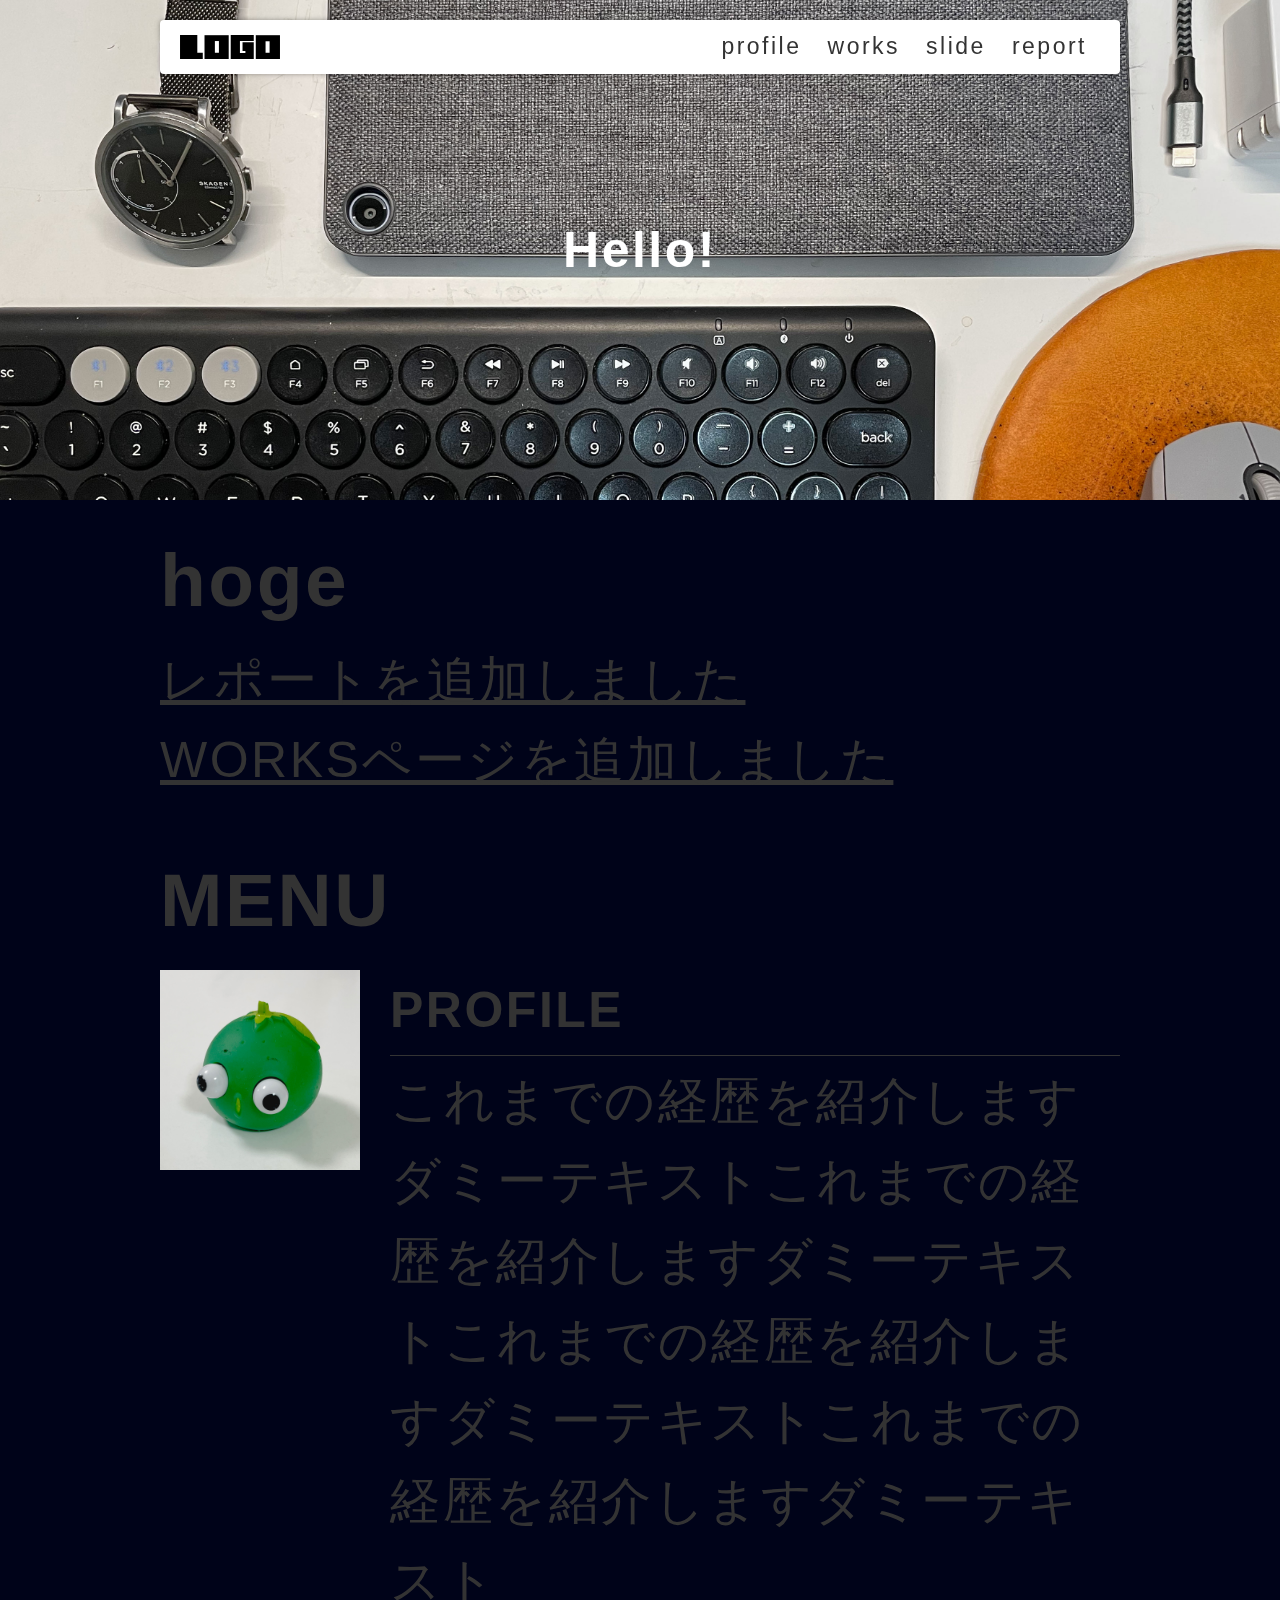
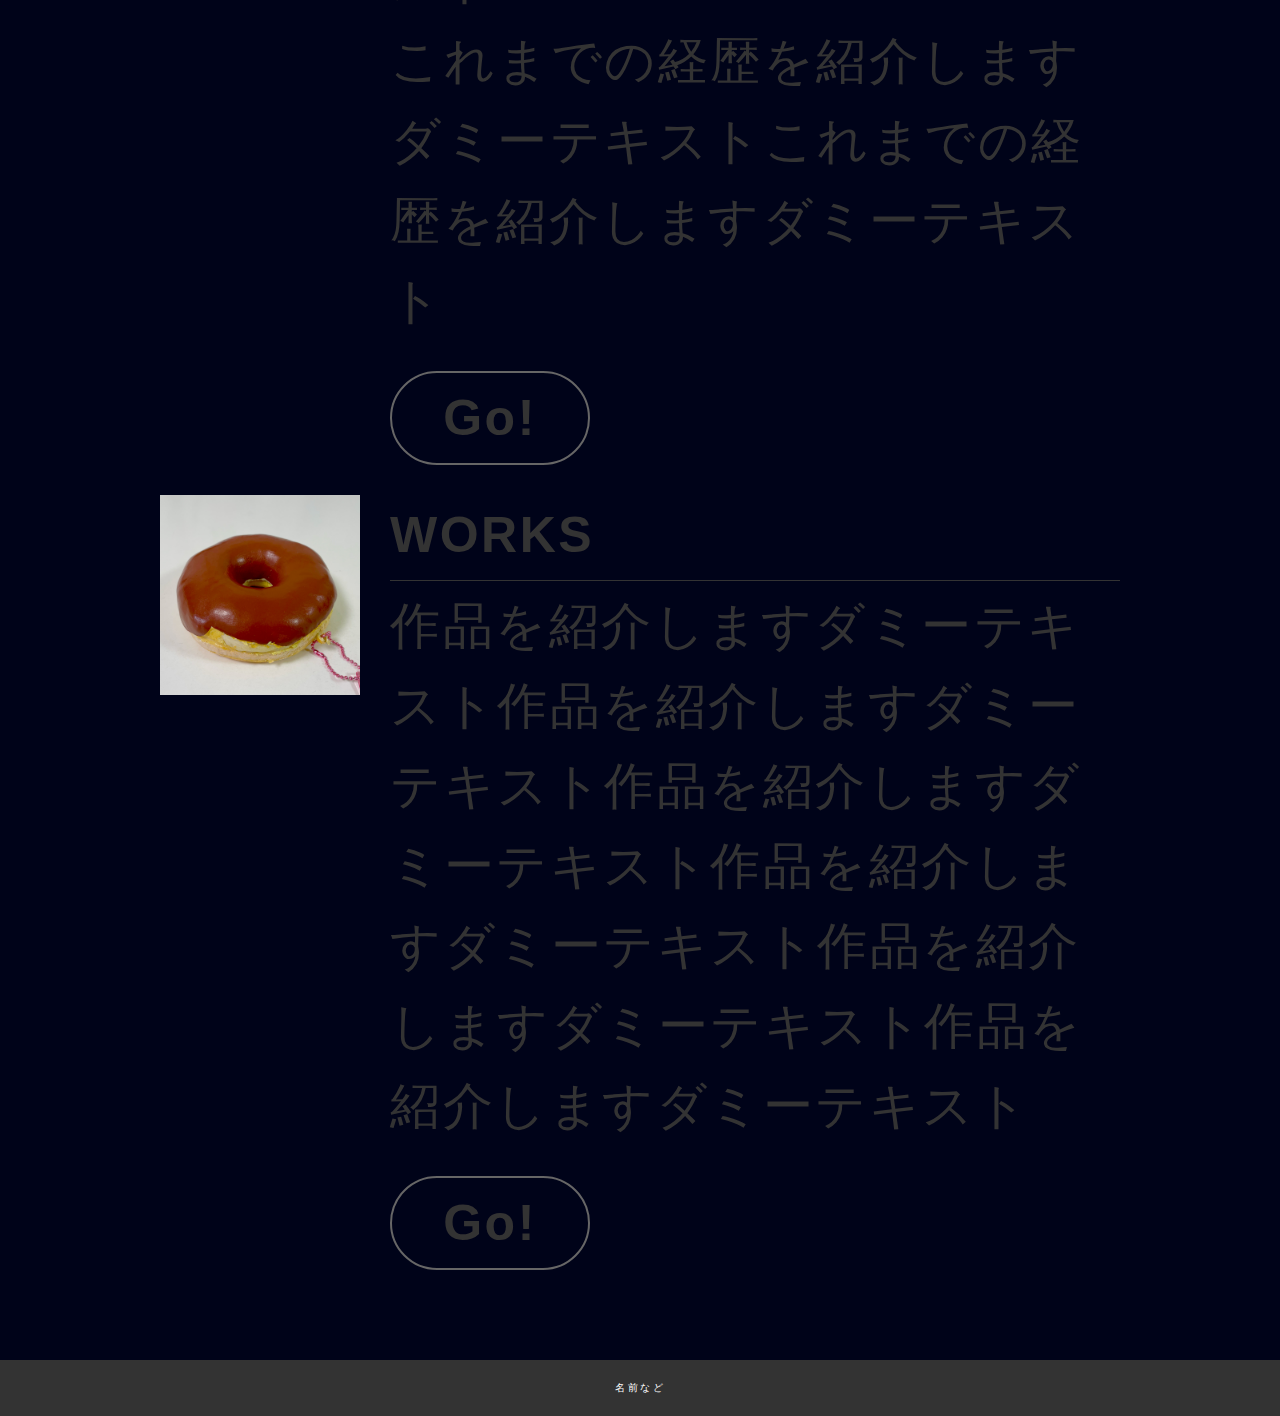
==== index.html @ b938093a "change" ====
<!DOCTYPE html>
<html lang="ja">
  <head>
    <meta charset="UTF-8" />
    <meta http-equiv="X-UA-Compatible" content="IE=edge" />
    <meta name="viewport" content="width=device-width, initial-scale=1.0" />
    <link rel="stylesheet" href="./css/style.css" />

    <!-- cdnからjquery読み込み -->
    <script
      src="https://code.jquery.com/jquery-3.6.0.js"
      integrity="sha256-H+K7U5CnXl1h5ywQfKtSj8PCmoN9aaq30gDh27Xc0jk="
      crossorigin="anonymous"
    ></script>
    
    <script src="./js/main.js"></script>
    <title>aiueo</title>
  </head>
  <body>
    <header>
      <div class="inner">
        <div id="menu_btn"></div>
        <p id="header_logo">
          <a href="./index.html"><img src="./images/logo.svg" alt="" /></a>
        </p>
        <ul id="global_menu">
          <li><a href="./profile.html">profile</a></li>
          <li><a href="./works.html">works</a></li>
          <li><a href="./slide.html">slide</a></li>
          <li><a href="./report.html">report</a></li>
        </ul>
      </div>
    </header>

    <div class="top_eye_catch">Hello!</div>

    <div class="contents">
      <section class="sec">
        <h2>hoge</h2>
        <ul>
          <li><a href="./report.html">レポートを追加しました</a></li>
          <li><a href="./works.html">WORKSページを追加しました</a></li>
        </ul>
      </section>

      <section class="sec">
        <h2>MENU</h2>
        <div class="link_menu">
          <div class="each_link">
            <div class="link_pic">
              <img src="./images/toy01.jpg" />
            </div>
            <div class="link_txt">
              <p class="link_title">PROFILE</p>
              <div>
                これまでの経歴を紹介しますダミーテキストこれまでの経歴を紹介しますダミーテキストこれまでの経歴を紹介しますダミーテキストこれまでの経歴を紹介しますダミーテキスト<br />
                これまでの経歴を紹介しますダミーテキストこれまでの経歴を紹介しますダミーテキスト
              </div>
              <a class="link_btn" href="./profile.html">Go!</a>
            </div>
          </div>

          <div class="each_link">
            <div class="link_pic">
              <img src="./images/toy02.jpg" />
            </div>
            <div class="link_txt">
              <p class="link_title">WORKS</p>
              <div>
                作品を紹介しますダミーテキスト作品を紹介しますダミーテキスト作品を紹介しますダミーテキスト作品を紹介しますダミーテキスト作品を紹介しますダミーテキスト作品を紹介しますダミーテキスト
              </div>
              <a class="link_btn" href="./works.html">Go!</a>
            </div>
          </div>
        </div>
      </section>
    </div>

    <footer>名前など</footer>
  </body>
</html>
---- css/style.css ----
@charset "UTF-8";
/*======================================================
基本 全体の設定
======================================================*/
* {
  box-sizing: border-box;
  margin: 0;
  padding: 0;
}

html,
body {
  height: 100%;
  font-feature-settings: "palt";
  background-color: rgb(0, 3, 25);
  position: relative;
}

body {
  font-size: 50px;
  line-height: 1.6;
  font-family: "游ゴシック体", YuGothic, "游ゴシック", "Yu Gothic", "ヒラギノ角ゴ ProN W3", "Hiragino Kaku Gothic ProN", "メイリオ", Meiryo, sans-serif;
  color: #333333;
  letter-spacing: 0.05em;
}

a {
  color: inherit;
  transition: 0.3s all;/* 値が変わった場合、0.3秒かけて変化する */
}

/* a:hoverはマウスオーバーしたときのセレクタ */
a:hover {
  opacity: 0.7;
}

/* 画像は親要素からはみ出さないように最大幅を100%に */
img {
  max-width: 100%;
  height: auto;
}

/* リストの先頭に・がつかないように */
li {
  list-style: none;
}

@media (min-width: 901px) {
  .sp_only {
    display: none !important;
  }
}

@media (max-width: 900px) {
  .pc_only {
    display: none !important;
  }
}




/*======================================================
header
======================================================*/
header {
  position: fixed;/* position: fixedにするとスクロールしても同じ位置に表示される */
  z-index: 2; /* z-indexはレイヤーの前後関係。数字が大きくなるほど手前 */
  max-width: 1000px;/* max-widthは最大幅 ウィンドウが小さくなればそれに合わせてせまくなる */
  top: 0;
  left: 0;
  right: 0;
  margin: auto;
}

header a {
  display: block;
  text-decoration: none;/* a要素にもともと付く下線をなしに */
}

header .inner {
  background-color: #fff;
  position: relative;
  display: flex;
  justify-content: space-between;
  padding: 15px 20px;
  box-shadow: 0px 0px 5px rgba(0, 0, 0, 0.35);
  border-radius: 4px;
  margin: 20px;
}

/* ロゴ */
#header_logo img {
  display: block;
  width: 100px;
}

/* メニュー */
#global_menu {
  display: flex;
  font-size: 23px;
  position: relative;
}



#global_menu a {
  padding: 0px 13px;
  line-height: 1;
  position: relative;
}

#global_menu li {
  position: relative;
}

#global_menu li.current::before {
  content: "";
  bottom: 2px;
  position: absolute;
  width: 100%;
  height: 10px;
  background-color: #ccc;
}

#menu_btn{
  position: absolute;
  width: 40px;
  height: 40px;
  border-radius: 20px;
  right: 10px;
  top: 7px;
  background-color: #ccc;
  z-index: 30;
  cursor: pointer;
  display: none;
}

/* レスポンシブ */
@media (max-width: 900px) {
  header .inner {
    flex-direction: column;
  }

  #global_menu {
    flex-direction: column;
    display: none;
  }

  .open_menu #global_menu {
    display: flex;
  }

  #global_menu li a{
    padding: 10px 0;
    text-align: center;
  }

  #menu_btn{
    display: block;
  }
}

/*======================================================
footer
======================================================*/
footer {
  background-color: #333;
  color: #fff;
  text-align: center;
  padding: 20px;
  font-size: 10px;
}


/*======================================================
コンテンツ共通
======================================================*/

body.contents_page {/* classにcontents_pageが指定されているbodyタグ */
  padding-top: 100px;
}

.sec{
  margin-bottom: 40px;
}

.contents {
  max-width: 1000px;
  min-height: 600px;
  padding: 20px;
  margin: auto;
}

/* =================================================
トップページ
================================================= */
.top_eye_catch {
  height: 500px;
  color: #fff;
  font-weight: bold;
  background-image: url(../images/top.jpg);/* 背景画像 */
  background-size: cover;/* 背景画像のサイズ 要素いっぱいに表示 */
  background-position: center center;/* 背景画像の位置 */
  background-attachment: fixed;/* スクロールしたときの背景画像の位置 固定 */
  
  /* 上下左右中央テクニック https://ics.media/entry/17522/ */
  display: flex;
  align-items: center;
  justify-content: center;
}

.link_menu{
  padding-top: 10px;
}

.each_link{
  display: flex;
}

.each_link .link_pic{
  width: 200px;
}

.each_link .link_txt{
  margin-left: 30px;
  flex: 1;
}

.each_link .link_title{
  font-weight: bold;
  padding-bottom: 5px;
  margin-bottom: 5px;
  border-bottom: 1px solid #333;
}

a.link_btn{
  text-decoration: none;
  font-weight: bold;
  display: block;
  margin: 30px 0;
  border: 2px solid #666;
  padding: 5px;
  text-align: center;
  border-radius: 50px;
  width: 200px;
}

a.link_btn:hover{/* classがlink_btnのaタグのマウスオーバー時 */
  opacity: 1;/* 半透明にならないように上書き */
  border-radius: 0;
  color: #fff;
  background-color: #333;
}

/* =================================================
worksページ
================================================= */

.thumb_list {
  display: flex;
  flex-wrap: wrap;
  margin: 0 -10px;
}

.thumb_list li {
  width: 25%;
  padding: 10px;
}

@media (max-width: 900px) {
  .thumb_list li {
    width: 50%;
  }
}

@media (max-width: 500px) {
  .thumb_list li {
    width: 100%;
  }
}

.thumb_list li a {
  display: block;
  height: 120px;
  border: 1px solid #ccc;
  opacity: 1;
  overflow: hidden;/* はみ出た部分は隠す */
}

.thumb_list li a img {
  display: block;
  width: 100%;
  height: 100%;
  object-fit: cover;
  object-position: center center;
  
  transition: 0.4s all;
}

/* マウスオーバー時、中の画像が1.3倍になって10度傾く */
.thumb_list li a:hover img{
  transform: scale(1.3) rotate(10deg);
}

/*======================================================
reportページ
======================================================*/

.report_eye_catch {
  height: 300px;
  background-image: url(../images/report.jpg);
  background-size: cover;
  background-position: center center;
  display: flex;
  align-items: center;
  justify-content: center;
  color: #fff;
  font-weight: bold;
}

.report {
  border: 1px solid #ccc;
  padding: 40px;
}

.report .outline {
  margin-bottom: 40px;
  display: flex;
}

@media (max-width: 900px) {
  .report .outline {
    display: block;
  }
}

.report .outline .pic {
  width: 45%;
  border: 3px solid #999;
}

.report .outline .txt {
  flex: 1;
  padding-left: 20px;
}

.report h1 {
  margin-bottom: 20px;
  padding-left: 10px;
  border-left: 5px solid #ff9a02;
}

.ex_link {
  display: inline-block;
  position: relative;
  padding: 4px;
  padding-left: 26px;
}

.ex_link::before {
  box-sizing: border-box;
  content: "";
  display: block;
  width: 20px;
  height: 14px;
  border: 3px solid #666;
  border-radius: 3px;
  position: absolute;
  left: 0;
  top: 0;
  bottom: 0;
  margin: auto;
}

/* =================================================
profileページ
================================================= */
.profile_container{
  writing-mode: vertical-rl;
  width: 100%;
  height: 300px;
  overflow: auto;
}

.profile_container h3{
  margin-right: 30px;
}



/*======================================================
汎用
======================================================*/
.mb_m {
  margin-bottom: 20px;
}
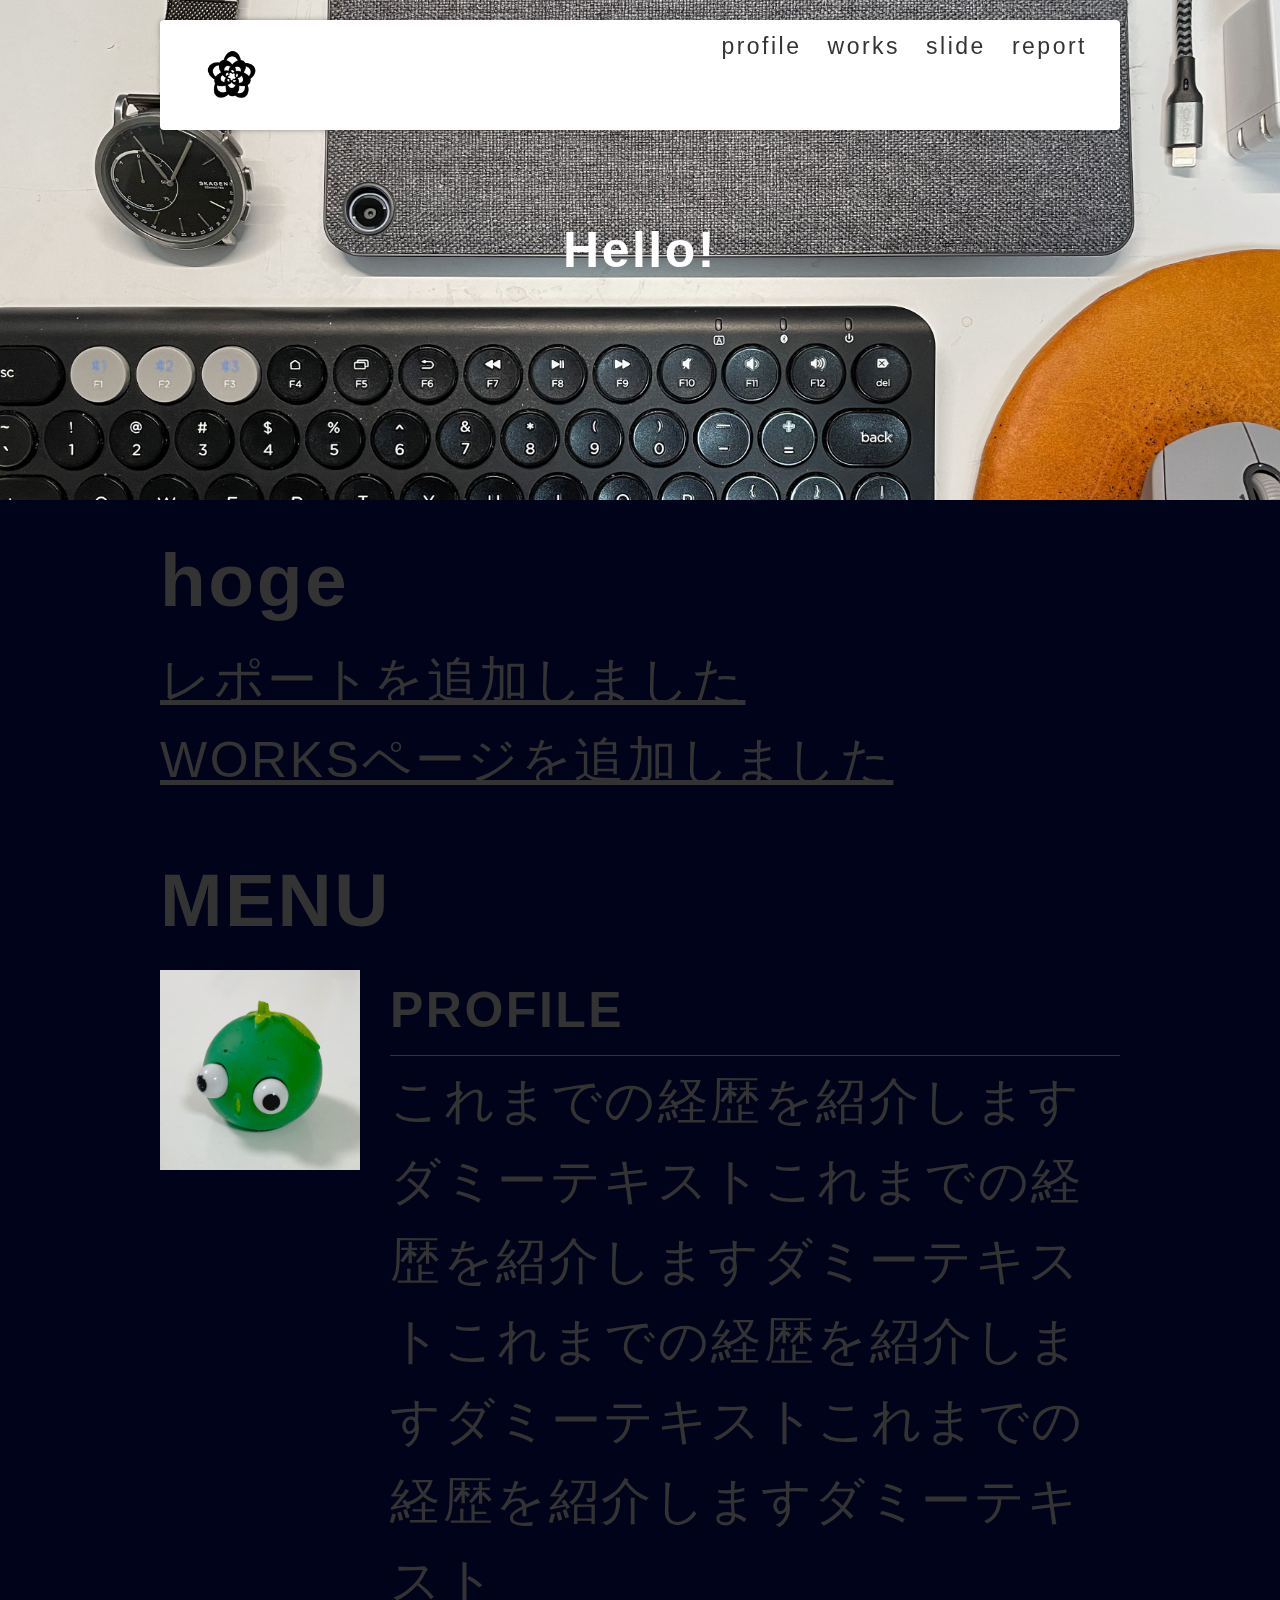
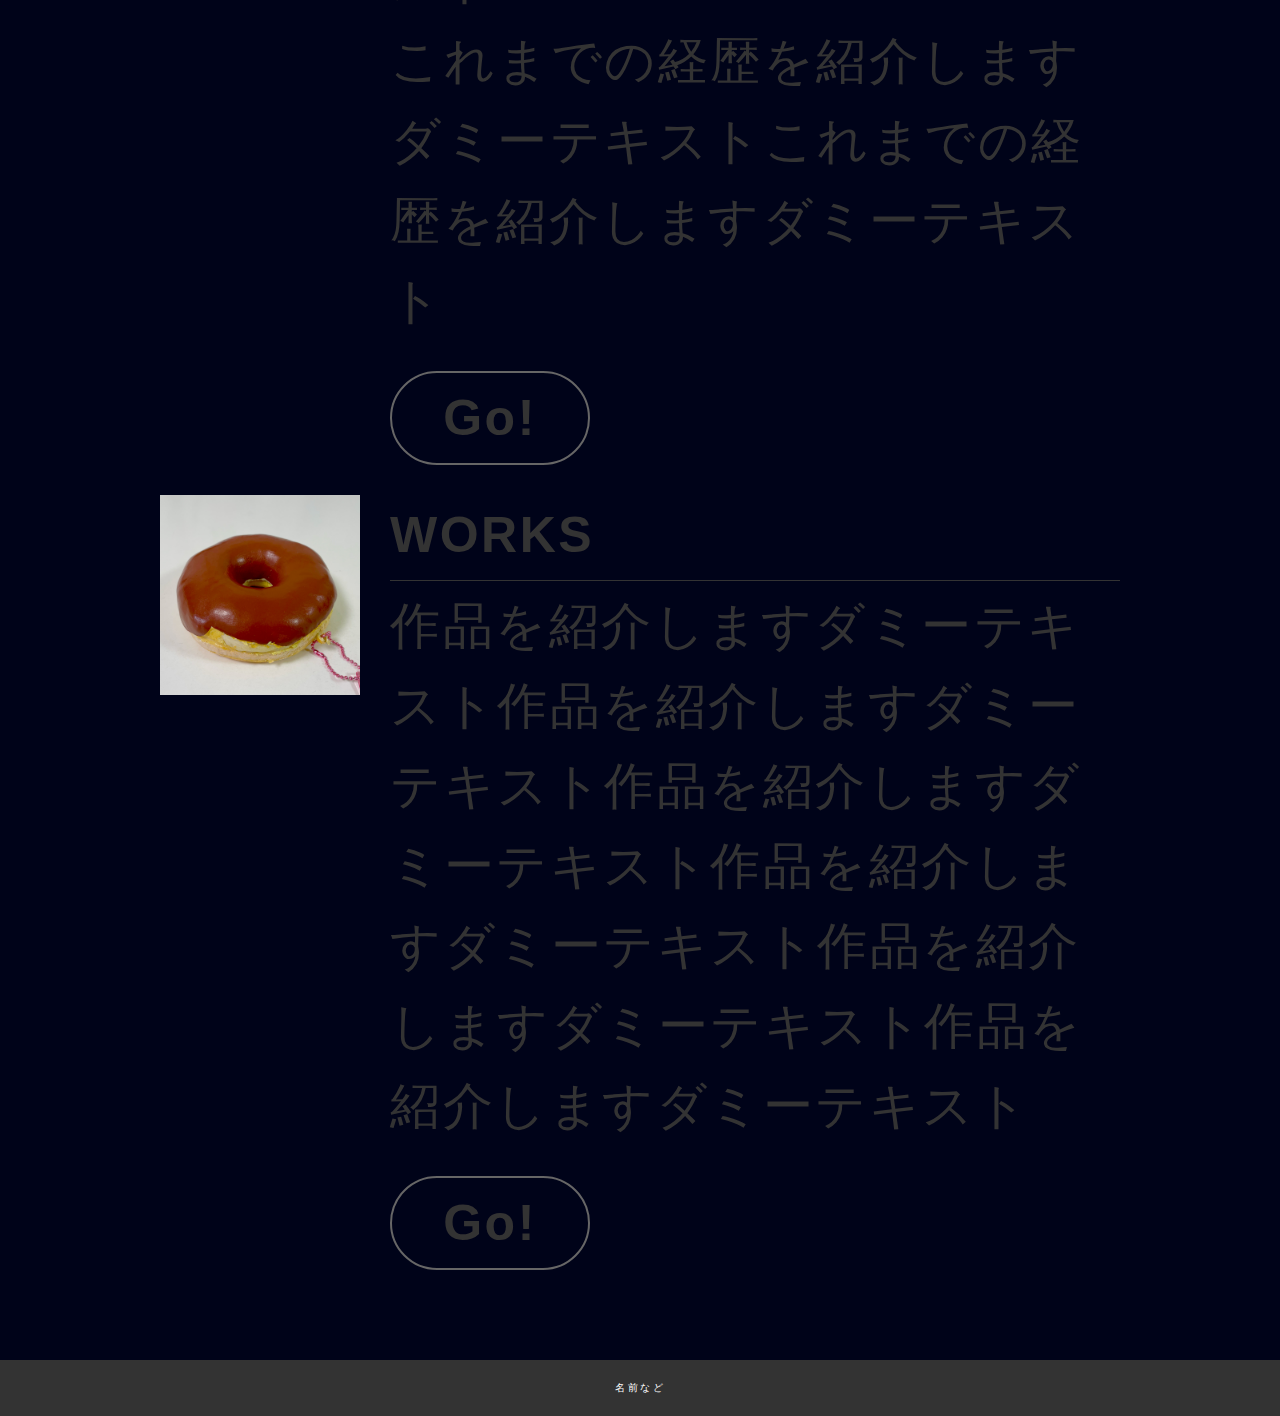
==== commit 357d9578: "change" ====
--- a/index.html
+++ b/index.html
@@ -14,14 +14,15 @@
     ></script>
     
     <script src="./js/main.js"></script>
-    <title>aiueo</title>
+    <title>トップページ
+    </title>
   </head>
   <body>
     <header>
       <div class="inner">
         <div id="menu_btn"></div>
         <p id="header_logo">
-          <a href="./index.html"><img src="./images/logo.svg" alt="" /></a>
+          <a href="./index.html"><img src="images/logo2.gif" alt="" /></a>
         </p>
         <ul id="global_menu">
           <li><a href="./profile.html">profile</a></li>
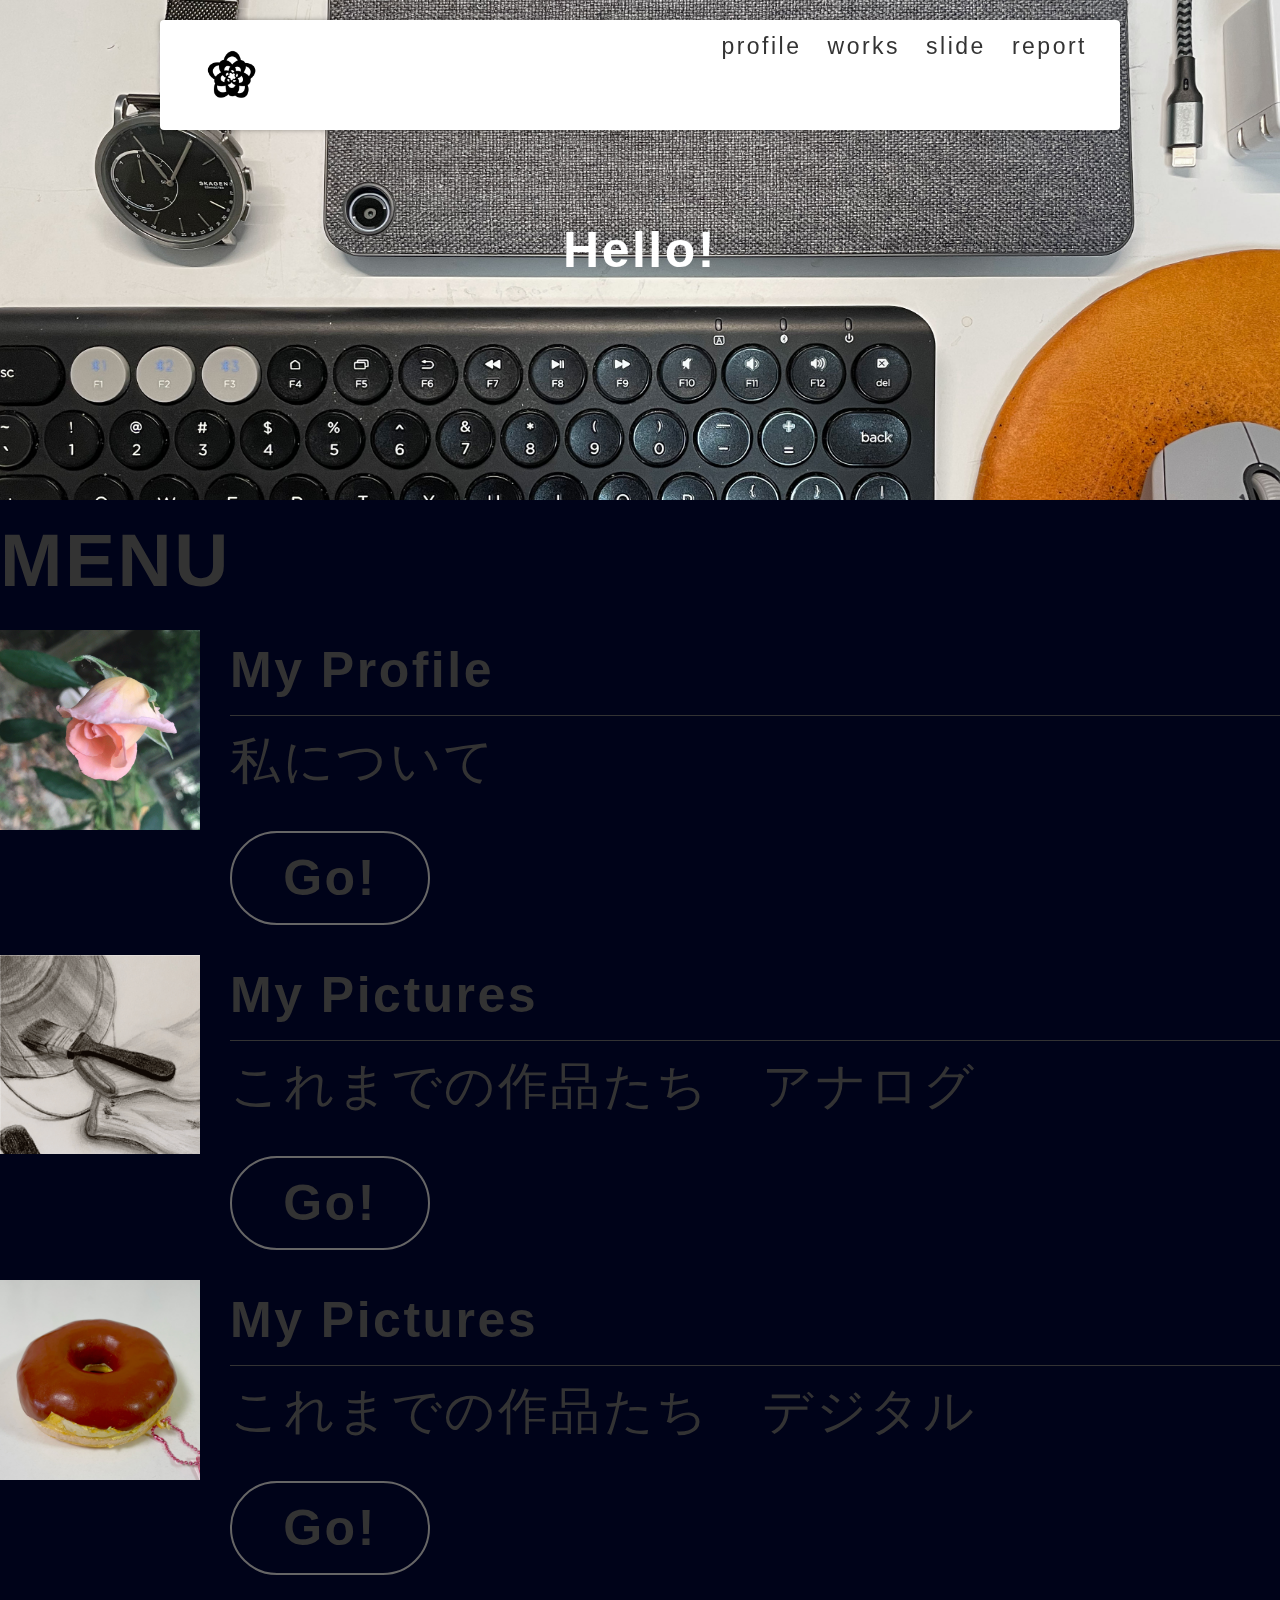
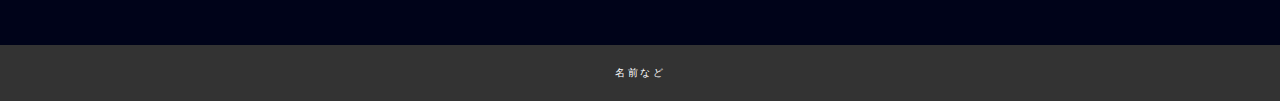
==== commit c033f547: "change" ====
--- a/index.html
+++ b/index.html
@@ -35,27 +35,19 @@
 
     <div class="top_eye_catch">Hello!</div>
 
-    <div class="contents">
-      <section class="sec">
-        <h2>hoge</h2>
-        <ul>
-          <li><a href="./report.html">レポートを追加しました</a></li>
-          <li><a href="./works.html">WORKSページを追加しました</a></li>
-        </ul>
-      </section>
-
+  
       <section class="sec">
         <h2>MENU</h2>
         <div class="link_menu">
           <div class="each_link">
             <div class="link_pic">
-              <img src="./images/toy01.jpg" />
+              <img src="./images/hana.gif" />
             </div>
             <div class="link_txt">
-              <p class="link_title">PROFILE</p>
+              <p class="link_title">My Profile</p>
               <div>
-                これまでの経歴を紹介しますダミーテキストこれまでの経歴を紹介しますダミーテキストこれまでの経歴を紹介しますダミーテキストこれまでの経歴を紹介しますダミーテキスト<br />
-                これまでの経歴を紹介しますダミーテキストこれまでの経歴を紹介しますダミーテキスト
+                私について<br />
+
               </div>
               <a class="link_btn" href="./profile.html">Go!</a>
             </div>
@@ -63,17 +55,30 @@
 
           <div class="each_link">
             <div class="link_pic">
-              <img src="./images/toy02.jpg" />
+              <img src="./images/my-picture2icon.gif" />
             </div>
             <div class="link_txt">
-              <p class="link_title">WORKS</p>
+              <p class="link_title">My Pictures</p>
               <div>
-                作品を紹介しますダミーテキスト作品を紹介しますダミーテキスト作品を紹介しますダミーテキスト作品を紹介しますダミーテキスト作品を紹介しますダミーテキスト作品を紹介しますダミーテキスト
+                これまでの作品たち　アナログ
               </div>
               <a class="link_btn" href="./works.html">Go!</a>
             </div>
           </div>
         </div>
+        <div class="each_link">
+          <div class="link_pic">
+            <img src="./images/toy02.jpg" />
+          </div>
+          <div class="link_txt">
+            <p class="link_title">My Pictures</p>
+            <div>
+              これまでの作品たち　デジタル
+            </div>
+            <a class="link_btn" href="./works.html">Go!</a>
+          </div>
+        </div>
+      </div>
       </section>
     </div>
 
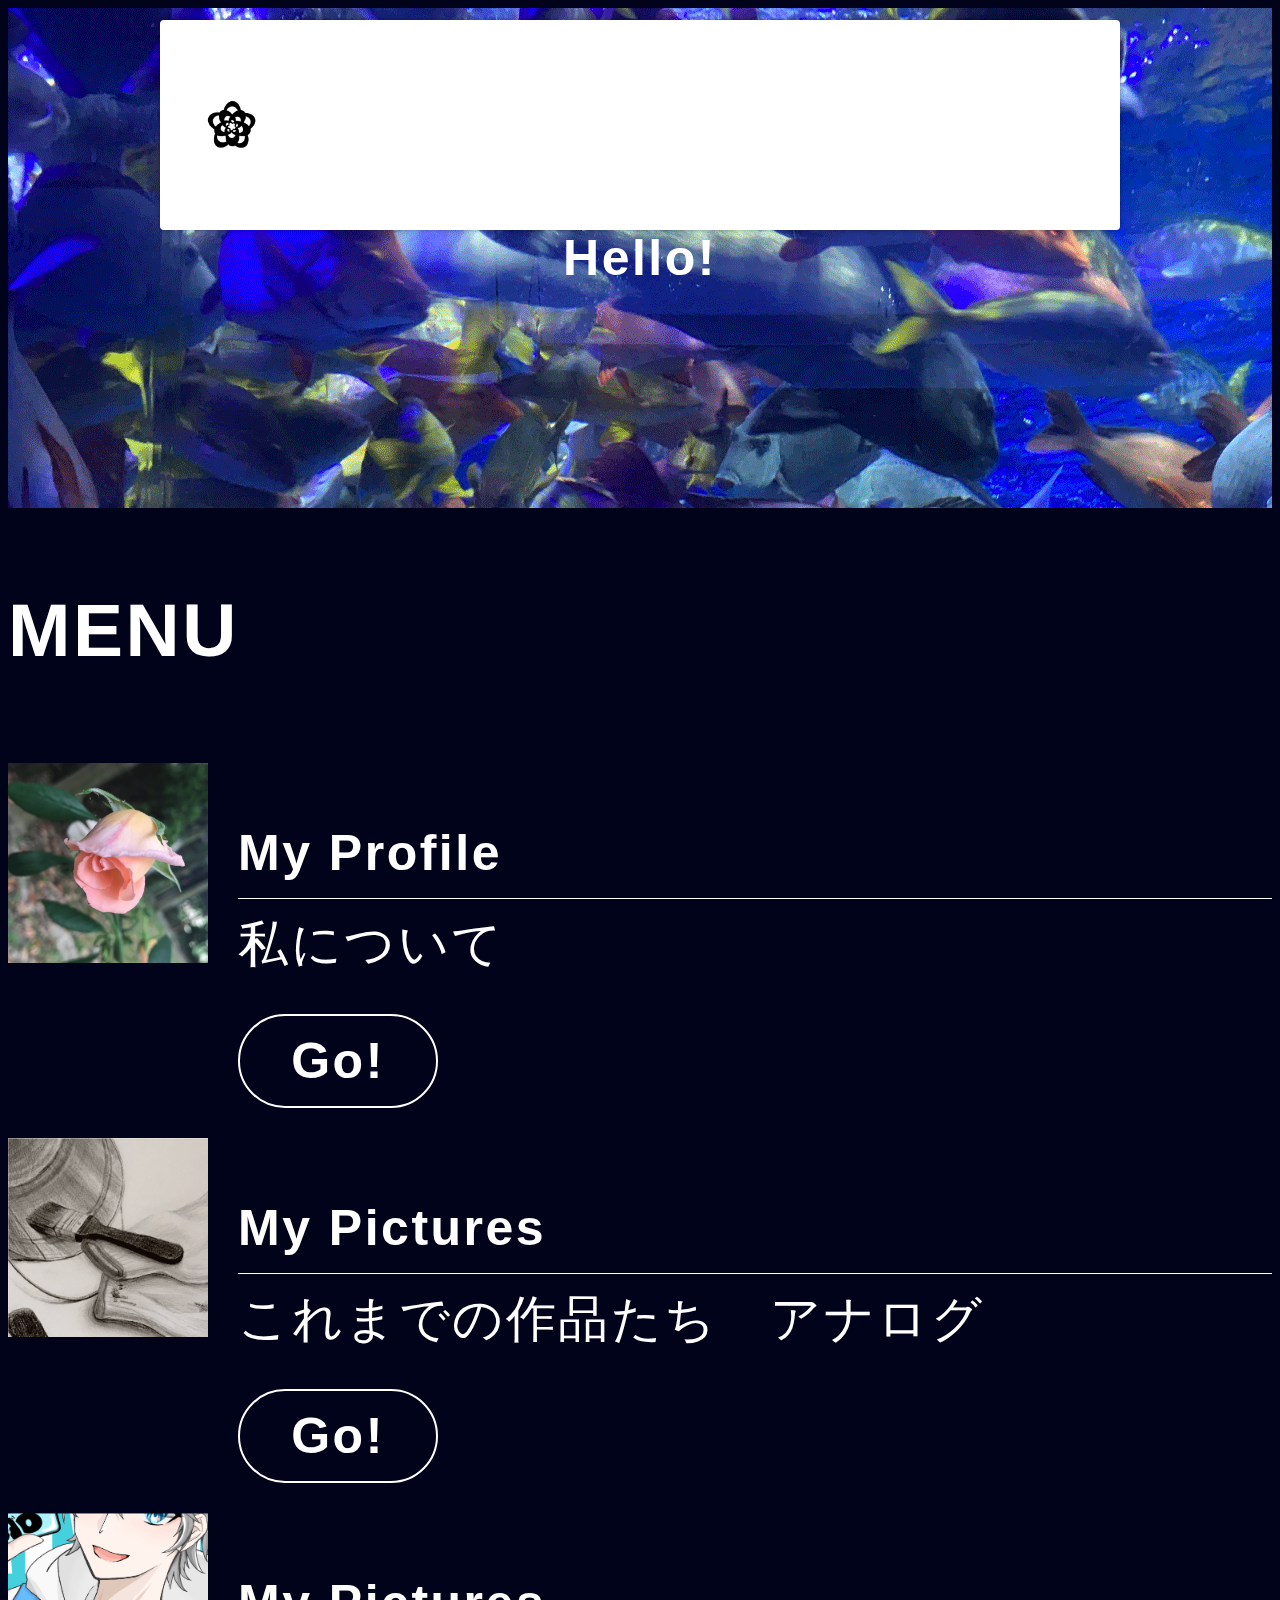
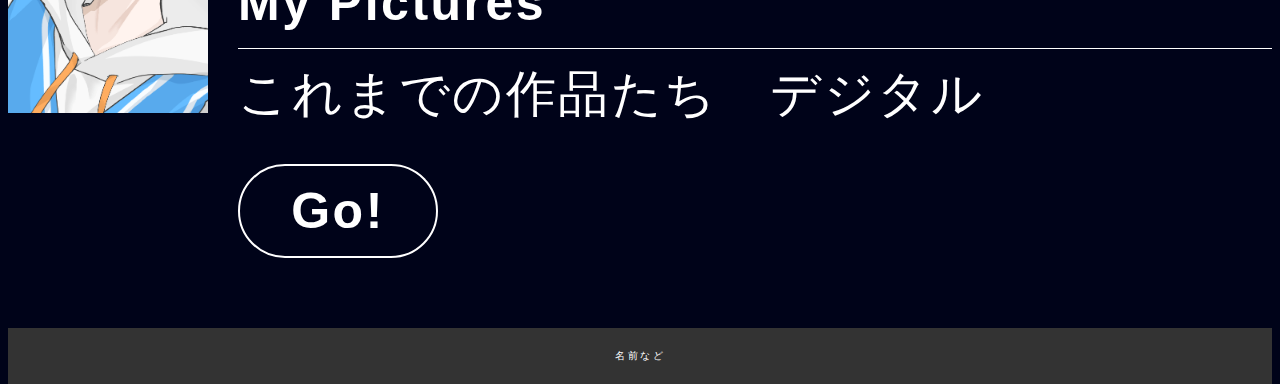
==== commit 4a16c228: "change" ====
--- a/index.html
+++ b/index.html
@@ -68,7 +68,7 @@
         </div>
         <div class="each_link">
           <div class="link_pic">
-            <img src="./images/toy02.jpg" />
+            <img src="./images/kaide_icon.gif" />
           </div>
           <div class="link_txt">
             <p class="link_title">My Pictures</p>
--- a/css/style.css
+++ b/css/style.css
@@ -4,7 +4,7 @@
 ======================================================*/
 * {
   box-sizing: border-box;
-  margin: 0;
+  margin: 3;
   padding: 0;
 }
 
@@ -20,7 +20,7 @@
   font-size: 50px;
   line-height: 1.6;
   font-family: "游ゴシック体", YuGothic, "游ゴシック", "Yu Gothic", "ヒラギノ角ゴ ProN W3", "Hiragino Kaku Gothic ProN", "メイリオ", Meiryo, sans-serif;
-  color: #333333;
+  color: #ffffff;
   letter-spacing: 0.05em;
 }
 
@@ -197,9 +197,9 @@
 ================================================= */
 .top_eye_catch {
   height: 500px;
-  color: #fff;
+  color: rgb(255, 255, 255);
   font-weight: bold;
-  background-image: url(../images/top.jpg);/* 背景画像 */
+  background-image: url(../images/fish2.gif);/* 背景画像 */
   background-size: cover;/* 背景画像のサイズ 要素いっぱいに表示 */
   background-position: center center;/* 背景画像の位置 */
   background-attachment: fixed;/* スクロールしたときの背景画像の位置 固定 */
@@ -231,7 +231,7 @@
   font-weight: bold;
   padding-bottom: 5px;
   margin-bottom: 5px;
-  border-bottom: 1px solid #333;
+  border-bottom: 1px solid rgb(255, 255, 255);
 }
 
 a.link_btn{
@@ -239,7 +239,7 @@
   font-weight: bold;
   display: block;
   margin: 30px 0;
-  border: 2px solid #666;
+  border: 2px solid rgb(255, 255, 255);
   padding: 5px;
   text-align: center;
   border-radius: 50px;
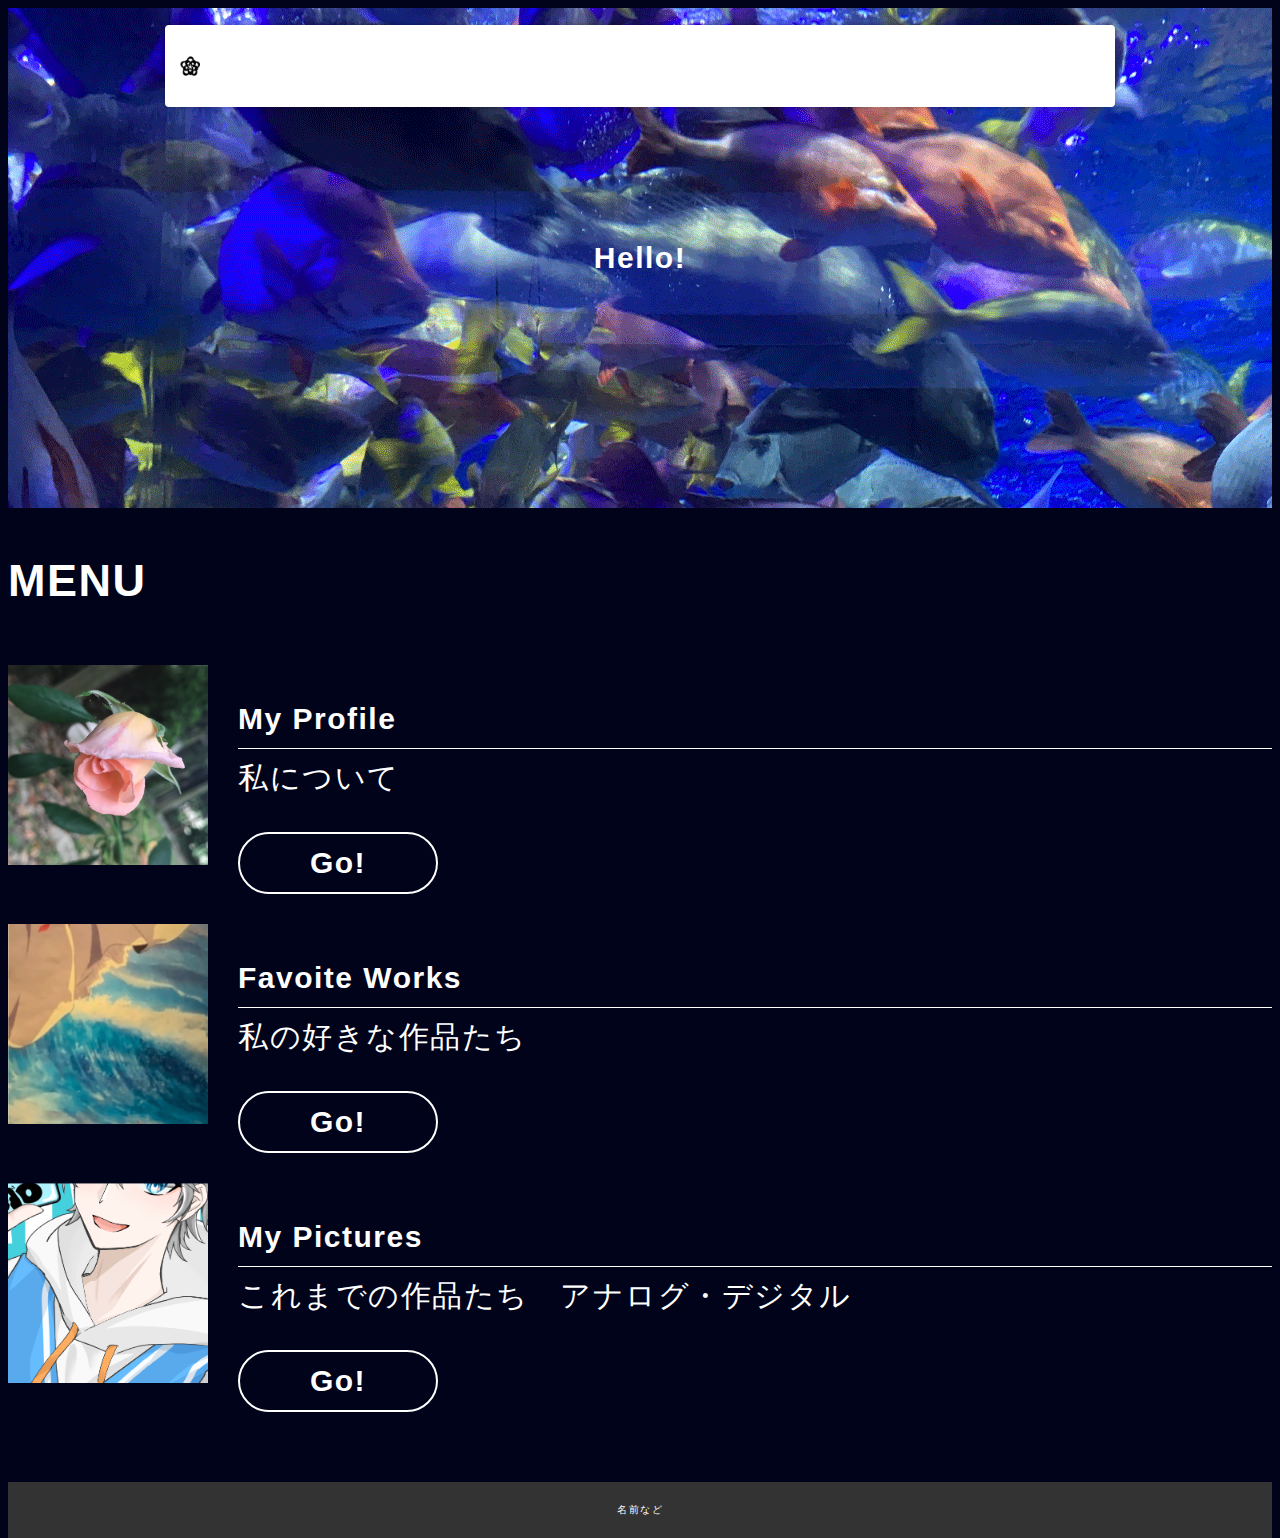
==== commit b3f5be76: "change" ====
--- a/index.html
+++ b/index.html
@@ -22,7 +22,7 @@
       <div class="inner">
         <div id="menu_btn"></div>
         <p id="header_logo">
-          <a href="./index.html"><img src="images/logo2.gif" alt="" /></a>
+          <a href="./index.html"><img src="images/hana_icon2.gif" alt="" /></a>
         </p>
         <ul id="global_menu">
           <li><a href="./profile.html">profile</a></li>
@@ -55,12 +55,13 @@
 
           <div class="each_link">
             <div class="link_pic">
-              <img src="./images/my-picture2icon.gif" />
+              <img src="./images/icon_VA.gif" />
             </div>
             <div class="link_txt">
-              <p class="link_title">My Pictures</p>
+              <p class="link_title">Favoite Works
+              </p>
               <div>
-                これまでの作品たち　アナログ
+                私の好きな作品たち
               </div>
               <a class="link_btn" href="./works.html">Go!</a>
             </div>
@@ -73,7 +74,7 @@
           <div class="link_txt">
             <p class="link_title">My Pictures</p>
             <div>
-              これまでの作品たち　デジタル
+              これまでの作品たち　アナログ・デジタル
             </div>
             <a class="link_btn" href="./works.html">Go!</a>
           </div>
--- a/css/style.css
+++ b/css/style.css
@@ -4,7 +4,7 @@
 ======================================================*/
 * {
   box-sizing: border-box;
-  margin: 3;
+  margin: 5;
   padding: 0;
 }
 
@@ -17,7 +17,7 @@
 }
 
 body {
-  font-size: 50px;
+  font-size: 30px;
   line-height: 1.6;
   font-family: "游ゴシック体", YuGothic, "游ゴシック", "Yu Gothic", "ヒラギノ角ゴ ProN W3", "Hiragino Kaku Gothic ProN", "メイリオ", Meiryo, sans-serif;
   color: #ffffff;
@@ -83,16 +83,16 @@
   position: relative;
   display: flex;
   justify-content: space-between;
-  padding: 15px 20px;
+  padding: 1px 15px;
   box-shadow: 0px 0px 5px rgba(0, 0, 0, 0.35);
   border-radius: 4px;
-  margin: 20px;
+  margin: 25px;
 }
 
 /* ロゴ */
 #header_logo img {
   display: block;
-  width: 100px;
+  width:20px;
 }
 
 /* メニュー */
@@ -309,7 +309,7 @@
 
 .report_eye_catch {
   height: 300px;
-  background-image: url(../images/report.jpg);
+  background-image: url(../images/enpitu.jpeg);
   background-size: cover;
   background-position: center center;
   display: flex;
@@ -376,15 +376,14 @@
 /* =================================================
 profileページ
 ================================================= */
-.profile_container{
-  writing-mode: vertical-rl;
-  width: 100%;
-  height: 300px;
-  overflow: auto;
+.profile_container div{
+  margin-left: 30px;
+  padding: 10px 30px;
+  border-left: 1px solid #ccc;
 }
 
 .profile_container h3{
-  margin-right: 30px;
+  margin: 0;
 }
 
 
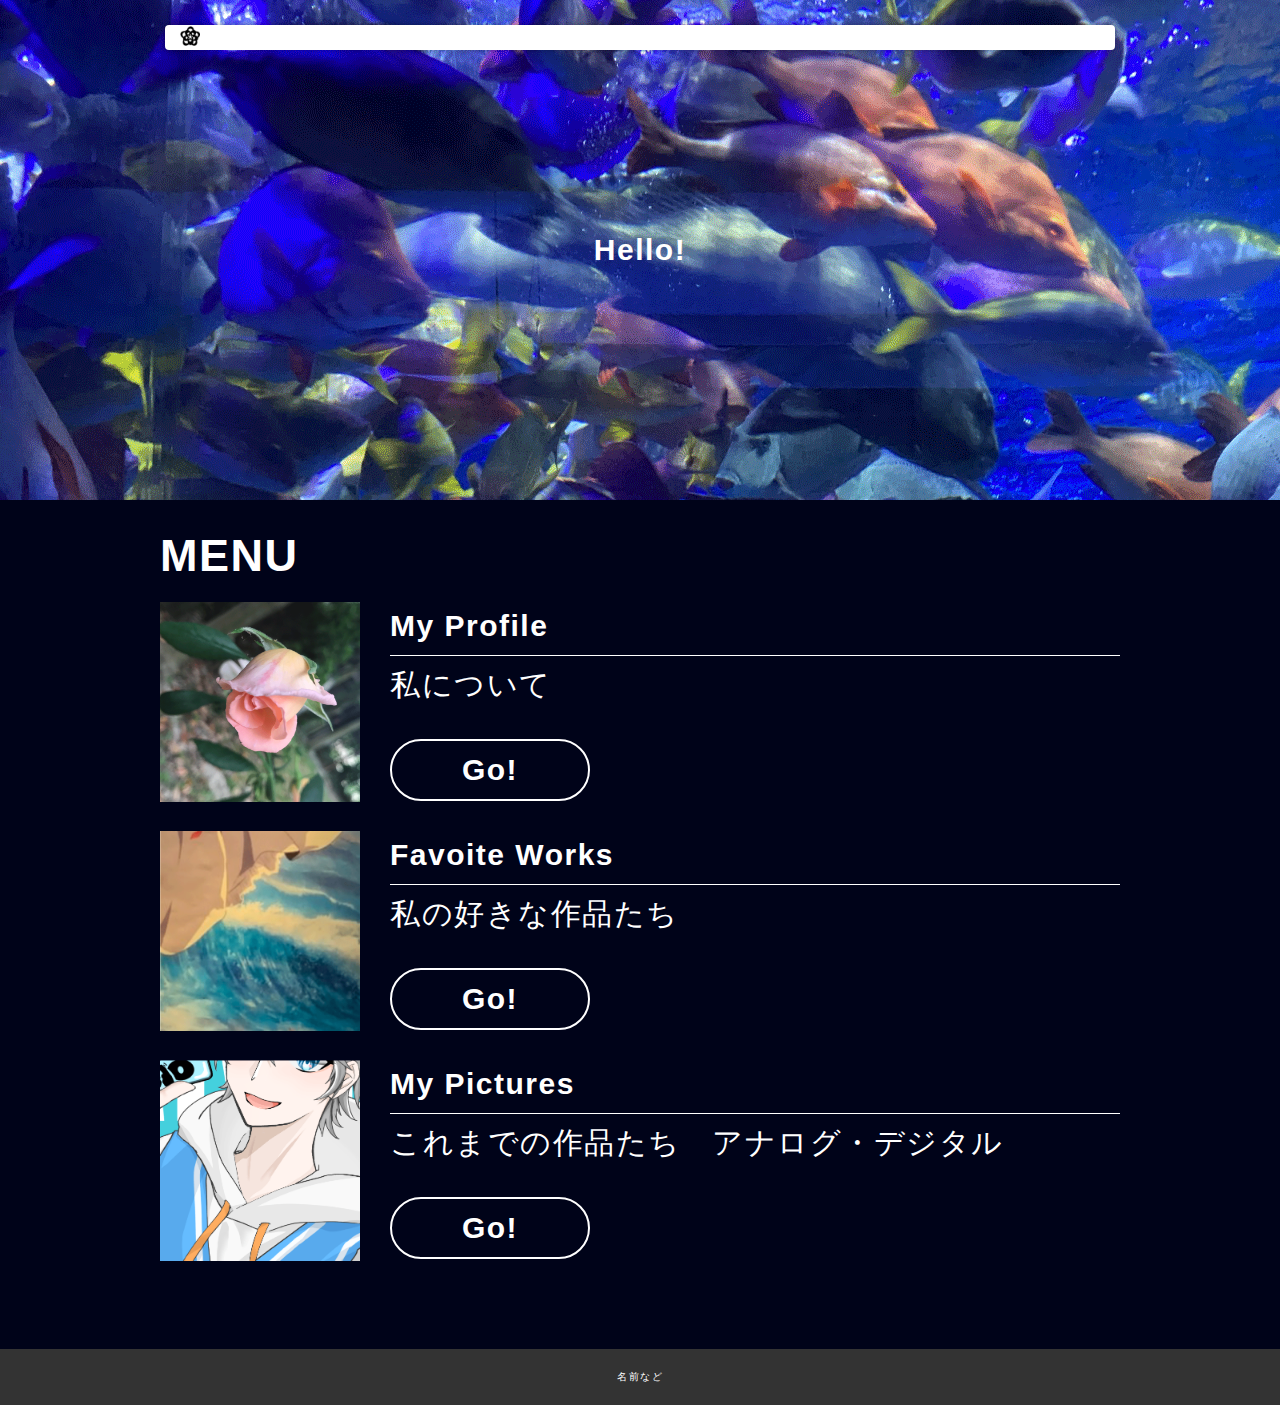
==== commit 8337b447: "タグ不整合修正" ====
--- a/index.html
+++ b/index.html
@@ -35,7 +35,7 @@
 
     <div class="top_eye_catch">Hello!</div>
 
-  
+    <div class="contents">
       <section class="sec">
         <h2>MENU</h2>
         <div class="link_menu">
@@ -79,7 +79,6 @@
             <a class="link_btn" href="./works.html">Go!</a>
           </div>
         </div>
-      </div>
       </section>
     </div>
 
--- a/css/style.css
+++ b/css/style.css
@@ -4,7 +4,7 @@
 ======================================================*/
 * {
   box-sizing: border-box;
-  margin: 5;
+  margin: 0;
   padding: 0;
 }
 
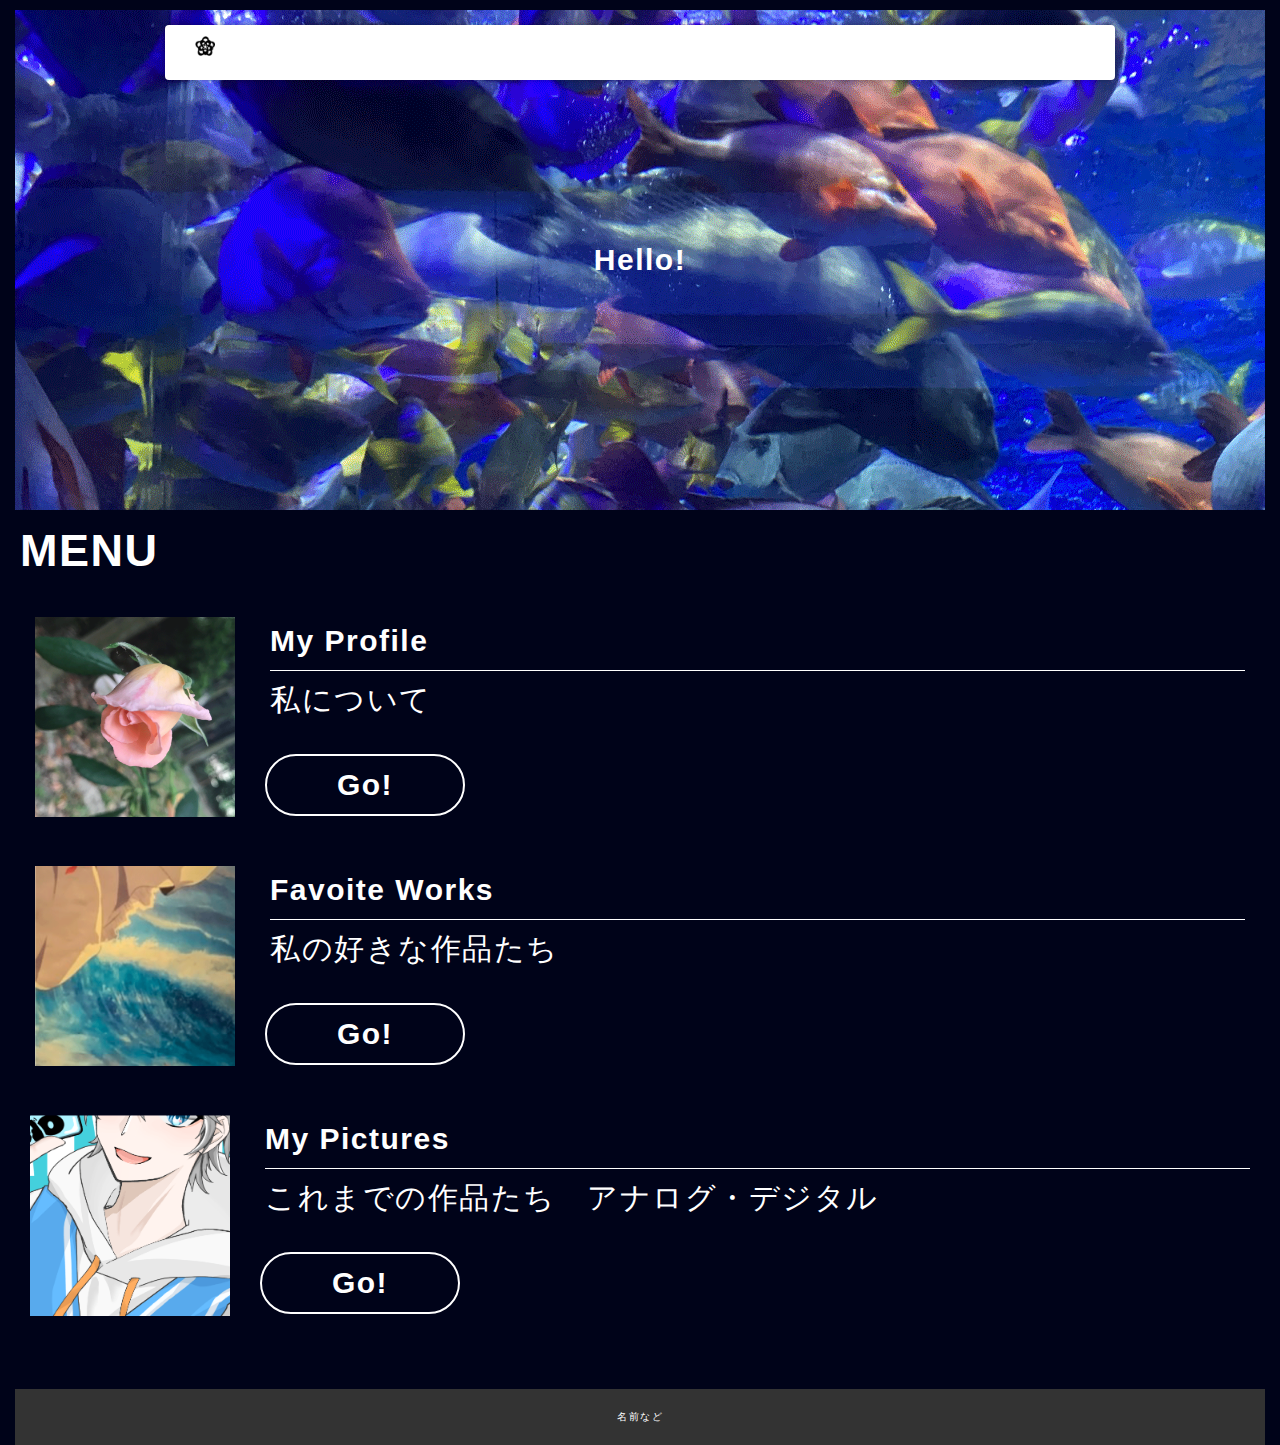
==== commit ae9fb7a5: "change" ====
--- a/index.html
+++ b/index.html
@@ -35,7 +35,7 @@
 
     <div class="top_eye_catch">Hello!</div>
 
-    <div class="contents">
+  
       <section class="sec">
         <h2>MENU</h2>
         <div class="link_menu">
@@ -63,7 +63,7 @@
               <div>
                 私の好きな作品たち
               </div>
-              <a class="link_btn" href="./works.html">Go!</a>
+              <a class="link_btn" href="./Favorite works.html">Go!</a>
             </div>
           </div>
         </div>
@@ -76,9 +76,10 @@
             <div>
               これまでの作品たち　アナログ・デジタル
             </div>
-            <a class="link_btn" href="./works.html">Go!</a>
+            <a class="link_btn" href="./my pictures.html">Go!</a>
           </div>
         </div>
+      </div>
       </section>
     </div>
 
--- a/css/style.css
+++ b/css/style.css
@@ -4,7 +4,7 @@
 ======================================================*/
 * {
   box-sizing: border-box;
-  margin: 0;
+  margin: 5px;
   padding: 0;
 }
 
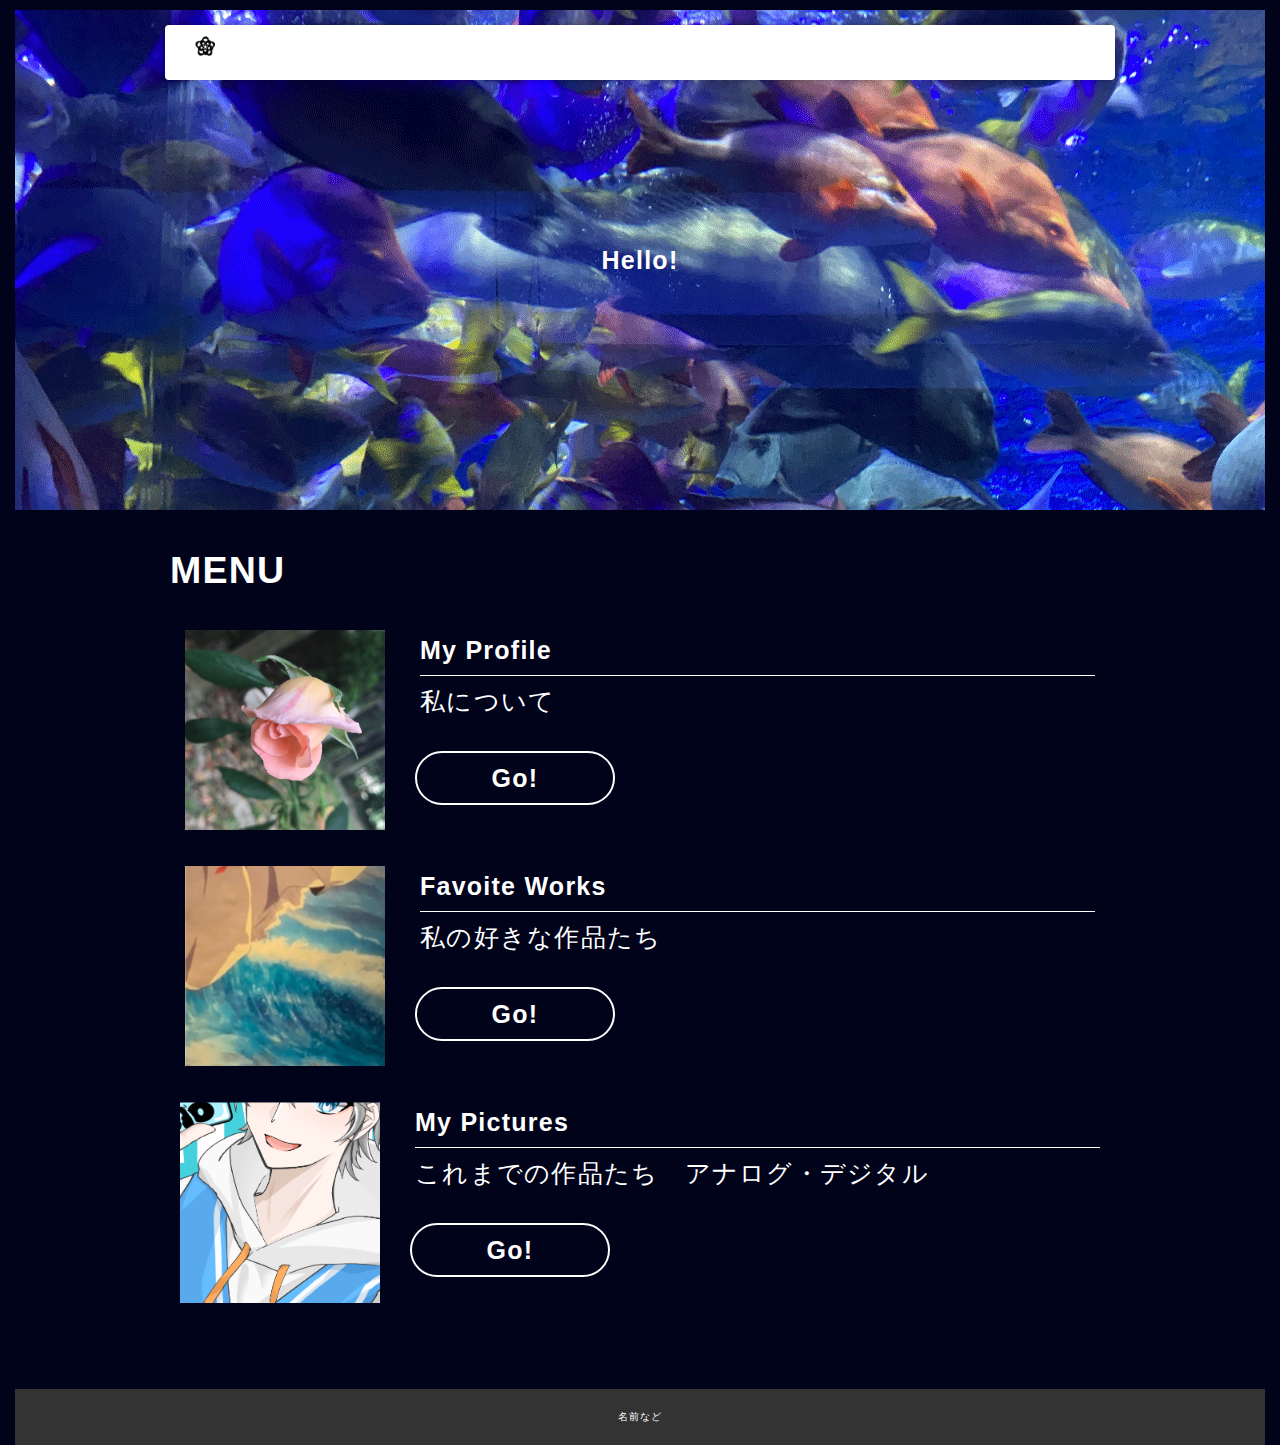
==== commit 14bfe363: "Merge branch 'main' of https://github.com/KUAD-XtechDesign/website2022-12227022" ====
--- a/index.html
+++ b/index.html
@@ -35,7 +35,7 @@
 
     <div class="top_eye_catch">Hello!</div>
 
-  
+    <div class="contents">
       <section class="sec">
         <h2>MENU</h2>
         <div class="link_menu">
@@ -79,7 +79,6 @@
             <a class="link_btn" href="./my pictures.html">Go!</a>
           </div>
         </div>
-      </div>
       </section>
     </div>
 
--- a/css/style.css
+++ b/css/style.css
@@ -17,7 +17,7 @@
 }
 
 body {
-  font-size: 30px;
+  font-size: 25px;
   line-height: 1.6;
   font-family: "游ゴシック体", YuGothic, "游ゴシック", "Yu Gothic", "ヒラギノ角ゴ ProN W3", "Hiragino Kaku Gothic ProN", "メイリオ", Meiryo, sans-serif;
   color: #ffffff;
